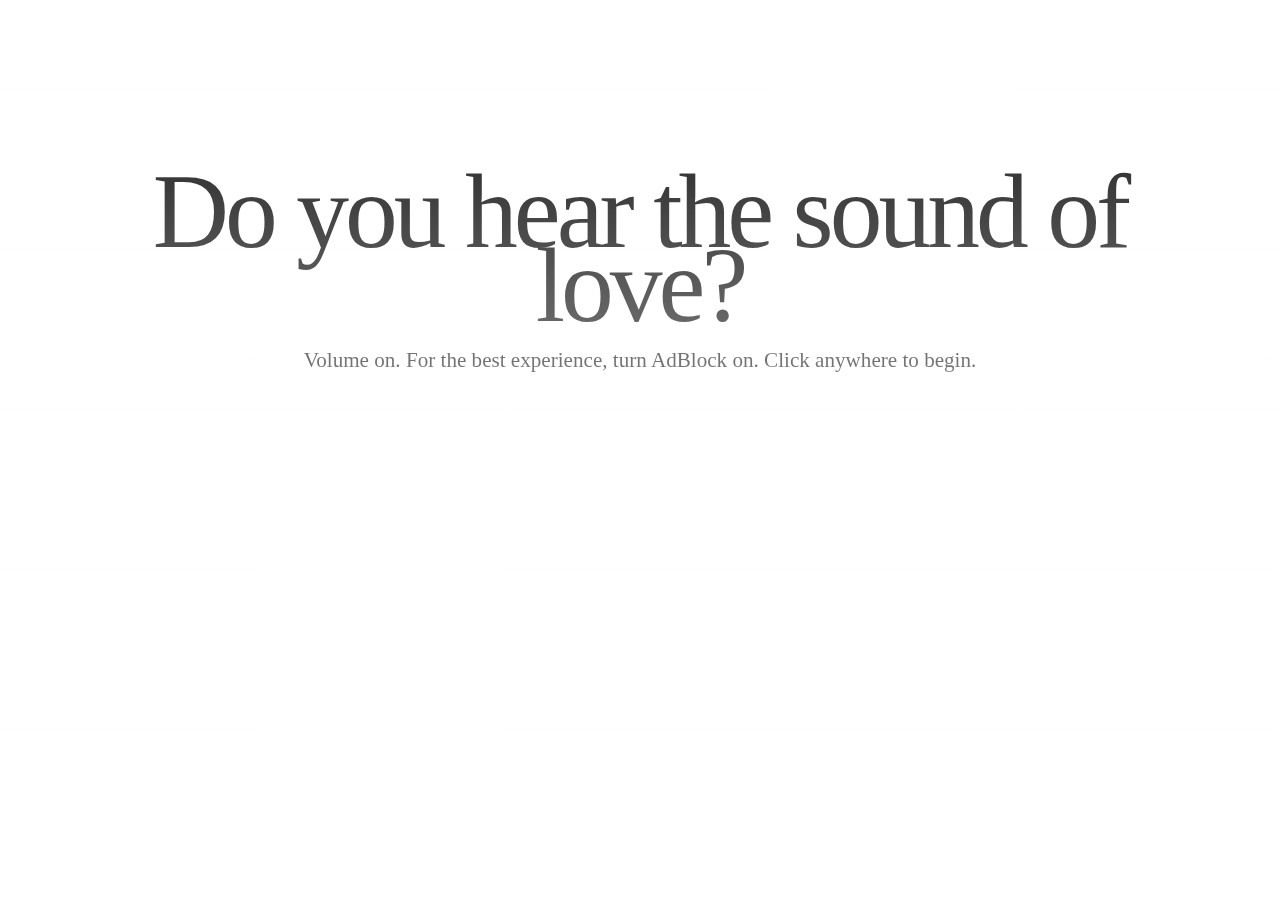
==== index.html @ 11debb1a "me" ====
<!DOCTYPE html>
<html>

<head>
  <meta charset="UTF-8">
  <meta http-equiv="X-UA-Compatible" content="IE=edge,chrome=1">
  <meta name="viewport" content="width=device-width,initial-scale=1">

  <!--

  I heard the sound of love 
  and I didn't like it.

  I know so many songs
  after thousands of hours
  and have so few memories
  to attach to them. So maybe
  these stories will be something
  I live through instead.

  Love...

  -->

  <!--

  http://ifyouknewmewouldyoulove.me
  hotemogirlfriend@gmail.com

  -->

  <title>thesoundof.love</title>
  <meta name="author" content="ifyouknewmewouldyoulove.me">
  <meta name="description" content="Love through the YouTube comments of songs & audio.">
  <link rel="stylesheet" href="s.css" type="text/css">


  <meta property="og:image" content="http://thesoundof.love/preview.png">
  <meta property="twitter:image" content="http://thesoundof.love/preview.png">

  <script src="//ajax.googleapis.com/ajax/libs/jquery/1.7.2/jquery.min.js" type="text/javascript"></script>
</head>

<body>

  <main>
    <section id="v">


      <div id="cover"></div>
      <div id="player"></div>


      <div class="s __top">
        <div class="marquee">
          <div class="track">
            <div class="_s"></div>
          </div>
        </div>
      </div>
      
      <div class="s __bottom">
        <div class="marquee">
          <div class="track">
            <div class="_s"></div>
          </div>
        </div>
      </div>
      
      <div class="s __right">
        <div class="marquee">
          <div class="track">
            <div class="_s"></div>
          </div>
        </div>
      </div>
      
      <div class="s __left">
        <div class="marquee">
          <div class="track">
            <div class="_s"></div>
          </div>
        </div>
      </div>

      <div id="msg">
        <div class="grad"></div>
        <p class="isaid"> </p>

        <div class="__intro">
          <h1>Do you hear the sound of love?</h1><br>
          <p>Volume on. For the best experience, turn AdBlock on. Click anywhere to begin.</p>
        </div>
      </div>

    </section>
  </main>
  <script type="text/javascript">
    var tag = document.createElement('script');

    tag.src = "https://www.youtube.com/iframe_api";
    var firstScriptTag = document.getElementsByTagName('script')[0];
    firstScriptTag.parentNode.insertBefore(tag, firstScriptTag);

    var player;

    function onYouTubeIframeAPIReady() {
      player = new YT.Player('player', {
        playerVars: {
          'fs': 0,
          'playsinline': 1,
          'autoplay': 1,
          'controls': 0,
          'origin': "https://www.youtube.com"
        }
      });
    }

  </script>
  <script src="love.js" type="text/javascript"></script>
</body></html>
---- s.css ----
body {
  overflow: hidden;
  cursor: pointer;
}

#cover {
  position: fixed;
  top: 0;
  left: 0;
  width: 100%;
  height: 100%;
  z-index: 9999999;
  opacity: 0;
  -webkit-transition: all 1s ease-in-out;
  -moz-transition: all 1s ease-in-out;
  -ms-transition: all 1s ease-in-out;
  -o-transition: all 1s ease-in-out;
  transition: all 1s ease-in-out;
  pointer-events: none;
  background: #fff;
}

#player {
  border-radius: 100%;
  overflow: hidden;
  position: fixed;
  bottom: -100px;
  left: 50%;
  width: 40vw;
  height: 40vw;
  margin-left:-20vw;
  z-index: 1;
  -webkit-transition: all 0.8s ease-in-out;
  -moz-transition: all 0.8s ease-in-out;
  -ms-transition: all 0.8s ease-in-out;
  -o-transition: all 0.8s ease-in-out;
  transition: all 0.8s ease-in-out;
  transition-delay: 0.2s;

  -webkit-animation: spin 20s linear infinite;
  -moz-animation: spin 20s linear infinite;
  -ms-animation: spin 20s linear infinite;
  -o-animation: spin 20s linear infinite;
  animation: spin 20s linear infinite;
  opacity: 0;
}

#player iframe {
  border-radius: 100%;

}

#player:hover {
  bottom: -50px;
}


.grad {
  position: fixed;
  top: 0;
  left: 0;
  height: 60vh;
  max-height: 800px;
  width: 100vw;
  height: 100%;
  z-index: 99;
  /*  outline: 1px solid blue;*/
  pointer-events: none;
  background: linear-gradient(to top, #fff, rgba(255, 255, 255, 0));
}


#msg {
  font-family: "Times New Roman";
  font-size: 3.3em;
  font-weight: normal;
}


#msg h1 {
  font-weight: normal;
  letter-spacing: -2px;
}

#msg {
  position: fixed;
  top: 0;
  left: 0;
  height: 60vh;
  max-height: 800px;
  width: 100%;
  padding: calc(40px + 3.5vw);
  box-sizing: border-box;
  text-align: center;
  display: flex;
  flex-wrap: wrap;
  justify-content: center;
  overflow-y: scroll;
}


#msg .__intro h1 {
  width: 100%;
  font-size: 2em;
  text-align: center;
  padding: 0;
  margin: 0;
  line-height: 70%;
  letter-spacing: -4px;
}

#msg .__intro p {
  font-size: .4em;
  padding: 0;
  margin: 0;
  margin-top: -1.5em;
  line-height: 90%;

}

#msg .isaid {
  height: auto;
  margin-top: -.5em;
  padding-top: 45px;
  white-space: pre-line;
  letter-spacing: -.5px;
  pointer-events: none;
  line-height: 100%;
  text-align: center;
  display: none;
}

#msg .__intro {
  margin-top: 10vh;
  text-align: center;
}


@media only screen and (max-width: 600px) {

  .s.__left,
  .s.__right {
    display: none;
  }

  #msg,
  .grad {
    font-size: 1.9em;
    line-height: 90%;
    height: 100vh;
    max-height: calc(80vh - 30vw);
  }

  #player {
    width: 80vw;
    height: 80vw;
    bottom: -10vw;
    margin-left: -40vw;
  }

}


.s {
  position: fixed;
  width: 100vw;
  z-index: 999;
  background: #fff;
  height: 40px;
  text-align: center;
  margin: 0;
  box-sizing: border-box;
  font-weight: normal;
  text-transform: uppercase;
  letter-spacing: 1px;
  font-size: .8em;
  overflow: hidden;
  /*  mix-blend-mode: difference;*/
  font-family: system-ui, -apple-system, BlinkMacSystemFont;


  -webkit-transition: all 0.8s ease-in-out;
  -moz-transition: all 0.8s ease-in-out;
  -ms-transition: all 0.8s ease-in-out;
  -o-transition: all 0.8s ease-in-out;
  transition: all 0.8s ease-in-out;
  
  opacity: 0;
}

.s * {
  overflow: hidden;
}


.s.__top {
  top: 0;
  z-index: 15;
}

.s.__bottom {
  bottom: 0;
  transform: rotate(-180deg);
}

/*

.s.__right{
  background: blue;
  bottom: 42.5%;
  z-index: 1;
  width: 100vh;
  right: -30vw;
  margin-left: -50px;
  transform: rotate(90deg);
}
*/

.s.__right {
  bottom: 49.5%;
  left: 50vw;
  margin-left: -20px;
  transform: rotate(90deg);
}

.s.__left {
  bottom: 49.5%;
  right: 50vw;
  margin-right: -20px;
  transform: rotate(-90deg);
}

/* MARQUEE */


.marquee {
  position: relative;
  width: 100vw;
  max-width: 100%;
  height: 40px;
  overflow-x: hidden;
}


.track {
  border: 0;
  padding: 1em 0;
  position: absolute;
  white-space: nowrap;
  will-change: transform;
  animation: marquee 25s linear infinite;
}

@keyframes marquee {
  from {
    transform: translateX(0);
  }

  to {
    transform: translateX(-24.8%);
  }
}


/* SPIN */

@keyframes spin {
  from {
    -ms-transform: rotate(0deg);
    -moz-transform: rotate(0deg);
    -webkit-transform: rotate(0deg);
    -o-transform: rotate(0deg);
    transform: rotate(0deg);
  }

  to {
    -ms-transform: rotate(360deg);
    -moz-transform: rotate(360deg);
    -webkit-transform: rotate(360deg);
    -o-transform: rotate(360deg);
    transform: rotate(360deg);
  }
}

/* SCROLLBAR */


::-webkit-scrollbar {
  width: 10px;
}


::-webkit-scrollbar-track {
  background: none;
}


::-webkit-scrollbar-thumb {
  background: #000;
  border: 3px solid #fff;
}


::-webkit-scrollbar-thumb:hover {
  background: #000;
}
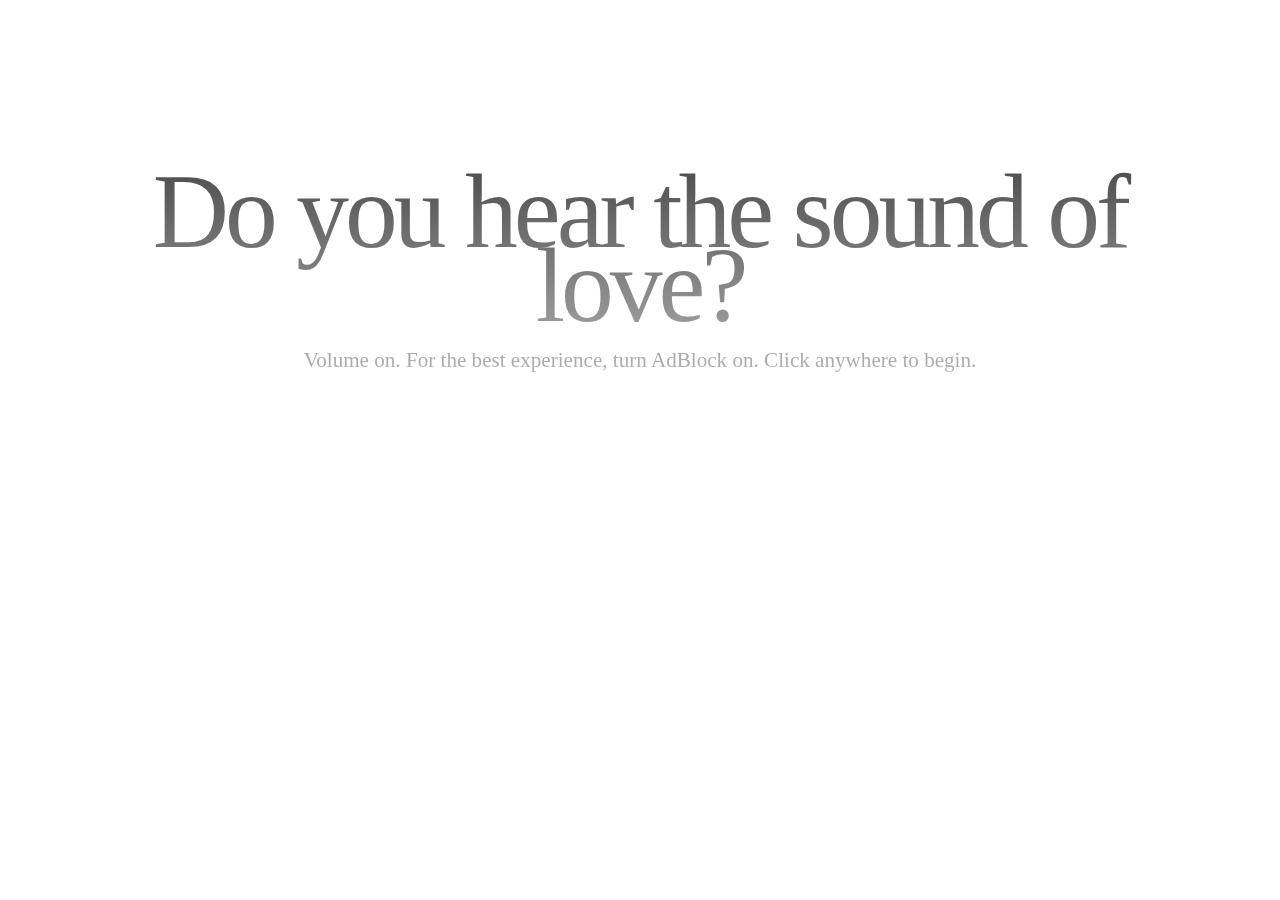
==== commit ba4b6bc8: "add light/dark mode" ====
--- a/index.html
+++ b/index.html
@@ -19,6 +19,13 @@
   I live through instead.
 
   Love...
+
+  -->
+  
+  <!-- 
+
+  Tap or click anywhere to hear the sound of love.
+  Spacebar to switch between light and dark.
 
   -->
 
@@ -46,7 +53,7 @@
   <main>
     <section id="v">
 
-
+      <div id="bw"></div>
       <div id="cover"></div>
       <div id="player"></div>
 
--- a/s.css
+++ b/s.css
@@ -1,6 +1,19 @@
 body {
+  background: #fff;
   overflow: hidden;
   cursor: pointer;
+}
+
+#bw{
+  position: fixed;
+  top: 0; left: 0;
+  width: 100vw;
+  height: 100vh;
+  background:#fff;
+  z-index: 999999999999;
+  mix-blend-mode: difference;
+  pointer-events: none;
+  display: none;
 }
 
 #cover {
@@ -62,7 +75,6 @@
   height: 60vh;
   max-height: 800px;
   width: 100vw;
-  height: 100%;
   z-index: 99;
   /*  outline: 1px solid blue;*/
   pointer-events: none;
@@ -121,7 +133,7 @@
 #msg .isaid {
   height: auto;
   margin-top: -.5em;
-  padding-top: 45px;
+  padding-top: 30px;
   white-space: pre-line;
   letter-spacing: -.5px;
   pointer-events: none;
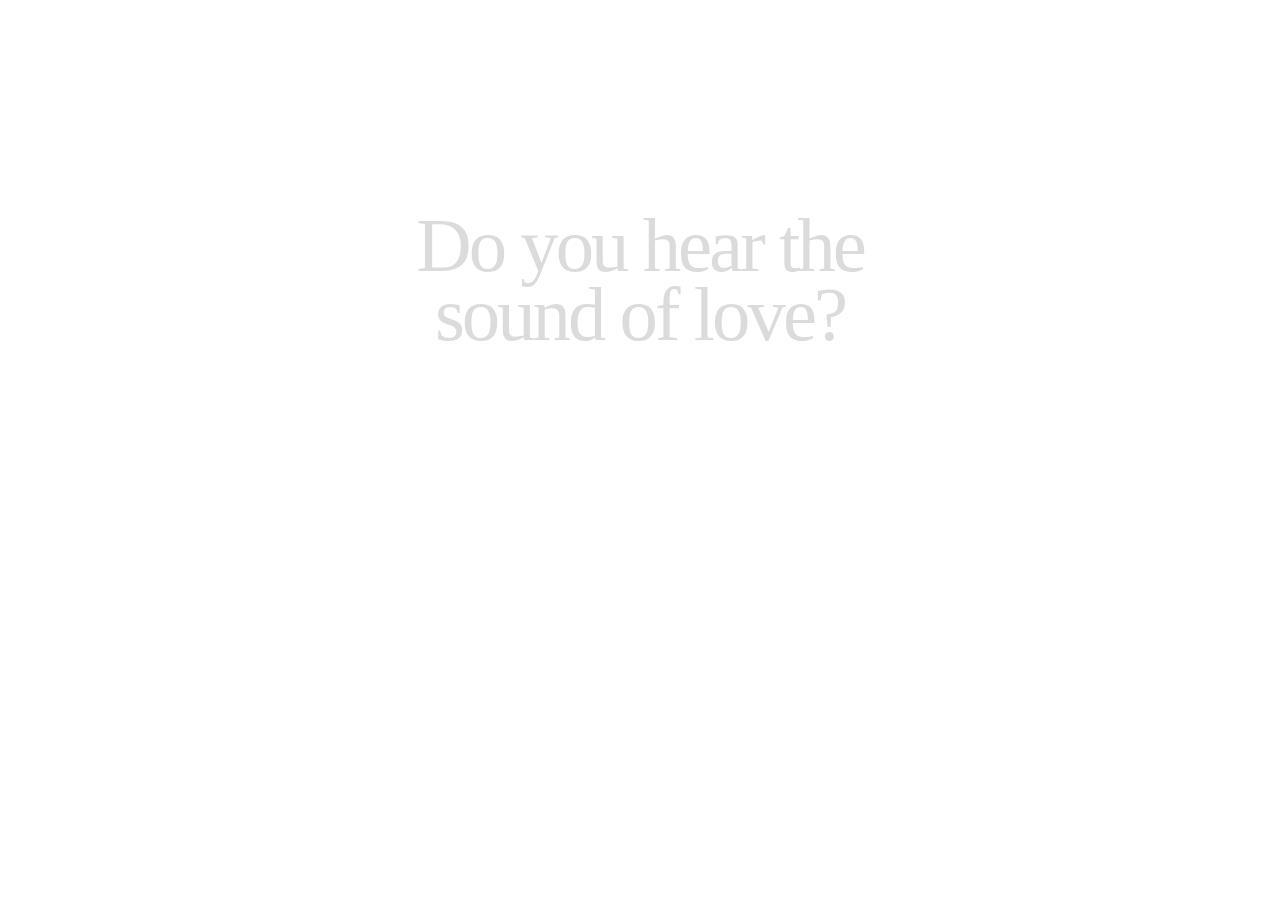
==== commit f899b5c7: "mob ile ficxes" ====
--- a/index.html
+++ b/index.html
@@ -26,6 +26,11 @@
 
   Tap or click anywhere to hear the sound of love.
   Spacebar to switch between light and dark.
+  You can leave it open and it will autoplay.
+
+  Mirrors:
+  https://chiaski.github.io/the-sound-of-love
+  https://thesoundoflove.chiaski.com
 
   -->
 
@@ -38,7 +43,9 @@
 
   <title>thesoundof.love</title>
   <meta name="author" content="ifyouknewmewouldyoulove.me">
-  <meta name="description" content="Love through the YouTube comments of songs & audio.">
+  
+  <meta name="title" content="The Sound of Love">
+  <meta name="description" content="I heard love in the YouTube comments section.">
   <link rel="stylesheet" href="s.css" type="text/css">
 
 
@@ -95,34 +102,15 @@
         <p class="isaid"> </p>
 
         <div class="__intro">
-          <h1>Do you hear the sound of love?</h1><br>
-          <p>Volume on. For the best experience, turn AdBlock on. Click anywhere to begin.</p>
+          <h1 style="display: none;">Do you hear the sound of love?</h1>
+          <p style="opacity:0.25; color: #fff;">Volume on. For the best experience, turn your ad blocker on.</p>
+          
+          <p style="color:#fff;">Click anywhere to begin</p>
         </div>
       </div>
 
     </section>
   </main>
-  <script type="text/javascript">
-    var tag = document.createElement('script');
-
-    tag.src = "https://www.youtube.com/iframe_api";
-    var firstScriptTag = document.getElementsByTagName('script')[0];
-    firstScriptTag.parentNode.insertBefore(tag, firstScriptTag);
-
-    var player;
-
-    function onYouTubeIframeAPIReady() {
-      player = new YT.Player('player', {
-        playerVars: {
-          'fs': 0,
-          'playsinline': 1,
-          'autoplay': 1,
-          'controls': 0,
-          'origin': "https://www.youtube.com"
-        }
-      });
-    }
-
-  </script>
   <script src="love.js" type="text/javascript"></script>
+  <script src="f.js" type="text/javascript"></script>
 </body></html>
--- a/s.css
+++ b/s.css
@@ -14,6 +14,15 @@
   mix-blend-mode: difference;
   pointer-events: none;
   display: none;
+  
+}
+
+#bw, .grad{
+  -webkit-transition: all 2s ease-in-out;
+  -moz-transition: all 2s ease-in-out;
+  -ms-transition: all 2s ease-in-out;
+  -o-transition: all 2s ease-in-out;
+  transition: all 2s ease-in-out;
 }
 
 #cover {
@@ -34,7 +43,6 @@
 }
 
 #player {
-  border-radius: 100%;
   overflow: hidden;
   position: fixed;
   bottom: -100px;
@@ -43,6 +51,7 @@
   height: 40vw;
   margin-left:-20vw;
   z-index: 1;
+  border-radius: 100%;
   -webkit-transition: all 0.8s ease-in-out;
   -moz-transition: all 0.8s ease-in-out;
   -ms-transition: all 0.8s ease-in-out;
@@ -72,19 +81,19 @@
   position: fixed;
   top: 0;
   left: 0;
-  height: 60vh;
-  max-height: 800px;
+  height: 80vh;
   width: 100vw;
   z-index: 99;
+  opacity: 0;
   /*  outline: 1px solid blue;*/
-  pointer-events: none;
+  pointer-events: none !important;
   background: linear-gradient(to top, #fff, rgba(255, 255, 255, 0));
 }
 
 
 #msg {
   font-family: "Times New Roman";
-  font-size: 3.3em;
+  font-size: 1.5em;
   font-weight: normal;
 }
 
@@ -98,76 +107,128 @@
   position: fixed;
   top: 0;
   left: 0;
-  height: 60vh;
-  max-height: 800px;
+  height: 100vh;
+  max-height: calc(100vh - 30vw);
   width: 100%;
-  padding: calc(40px + 3.5vw);
+  padding: calc(40px + 1vw);
+  font-size: 2.4em;
   box-sizing: border-box;
   text-align: center;
   display: flex;
   flex-wrap: wrap;
   justify-content: center;
   overflow-y: scroll;
+  vertical-align: center;
+  align-items: center;
+  align-content: center;
 }
 
 
 #msg .__intro h1 {
   width: 100%;
-  font-size: 2em;
+font-size: 2em;
   text-align: center;
   padding: 0;
+  margin: .25em auto;
+  margin-top: -1em;
+  max-width: 580px;
+  line-height: 90%;
+  letter-spacing: -3px;
+}
+
+#msg .__intro p {
+  font-size: .3em;
+  padding: 0;
+  margin: .5em;
+  text-transform: uppercase;
+  line-height: 120%;
+  font-family: system-ui, -apple-system, BlinkMacSystemFont;
+  
+  
+  -webkit-transition: all 4s ease-in-out;
+  -moz-transition: all 4s ease-in-out;
+  -ms-transition: all 4s ease-in-out;
+  -o-transition: all 4s ease-in-out;
+  transition: all 4s ease-in-out;
+}
+
+
+#msg .__intro {
+  margin-top: 20vh;
+  text-align: center;
+/*  display: none;*/
+}
+
+
+#msg .isaid {
+  height: 100%;
   margin: 0;
-  line-height: 70%;
-  letter-spacing: -4px;
-}
-
-#msg .__intro p {
-  font-size: .4em;
   padding: 0;
-  margin: 0;
-  margin-top: -1.5em;
-  line-height: 90%;
-
-}
-
-#msg .isaid {
-  height: auto;
-  margin-top: -.5em;
-  padding-top: 30px;
   white-space: pre-line;
-  letter-spacing: -.5px;
+  letter-spacing: 0;
   pointer-events: none;
   line-height: 100%;
   text-align: center;
   display: none;
 }
 
-#msg .__intro {
-  margin-top: 10vh;
-  text-align: center;
-}
-
 
 @media only screen and (max-width: 600px) {
+  
+  #msg .__intro h1{
+    font-size: 2.2em;
+    letter-spacing: -2px;
+  }
+  
+  #msg{
+    font-size: 1.5em;
+    padding-bottom: 10vh;
+  }
+  
+
+  .track{
+    transform: none !important;
+    animation: none !important;
+  }
+  
+@keyframes marquee {
+  from {
+    transform: translateX(0);
+  }
+
+  to {
+    transform: translateX(0);
+  }
+}
 
   .s.__left,
   .s.__right {
     display: none;
   }
 
+  #msg{
+    line-height: 90%;
+    height: 70vh;
+    max-height: calc(90vh - 25vw);
+  }
   #msg,
   .grad {
-    font-size: 1.9em;
-    line-height: 90%;
     height: 100vh;
-    max-height: calc(80vh - 30vw);
+  }
+  
+  .grad{
+    pointer-events: none; 
+  }
+  
+  #msg .isaid{
+    height: 100%;
   }
 
   #player {
-    width: 80vw;
-    height: 80vw;
-    bottom: -10vw;
-    margin-left: -40vw;
+    width: 60vw;
+    height: 60vw;
+    bottom: -15vw;
+    margin-left: -30vw;
   }
 
 }
@@ -178,14 +239,14 @@
   width: 100vw;
   z-index: 999;
   background: #fff;
-  height: 40px;
+  height: 30px;
   text-align: center;
   margin: 0;
   box-sizing: border-box;
   font-weight: normal;
   text-transform: uppercase;
   letter-spacing: 1px;
-  font-size: .8em;
+  font-size: .6em;
   overflow: hidden;
   /*  mix-blend-mode: difference;*/
   font-family: system-ui, -apple-system, BlinkMacSystemFont;
@@ -214,19 +275,6 @@
   bottom: 0;
   transform: rotate(-180deg);
 }
-
-/*
-
-.s.__right{
-  background: blue;
-  bottom: 42.5%;
-  z-index: 1;
-  width: 100vh;
-  right: -30vw;
-  margin-left: -50px;
-  transform: rotate(90deg);
-}
-*/
 
 .s.__right {
   bottom: 49.5%;
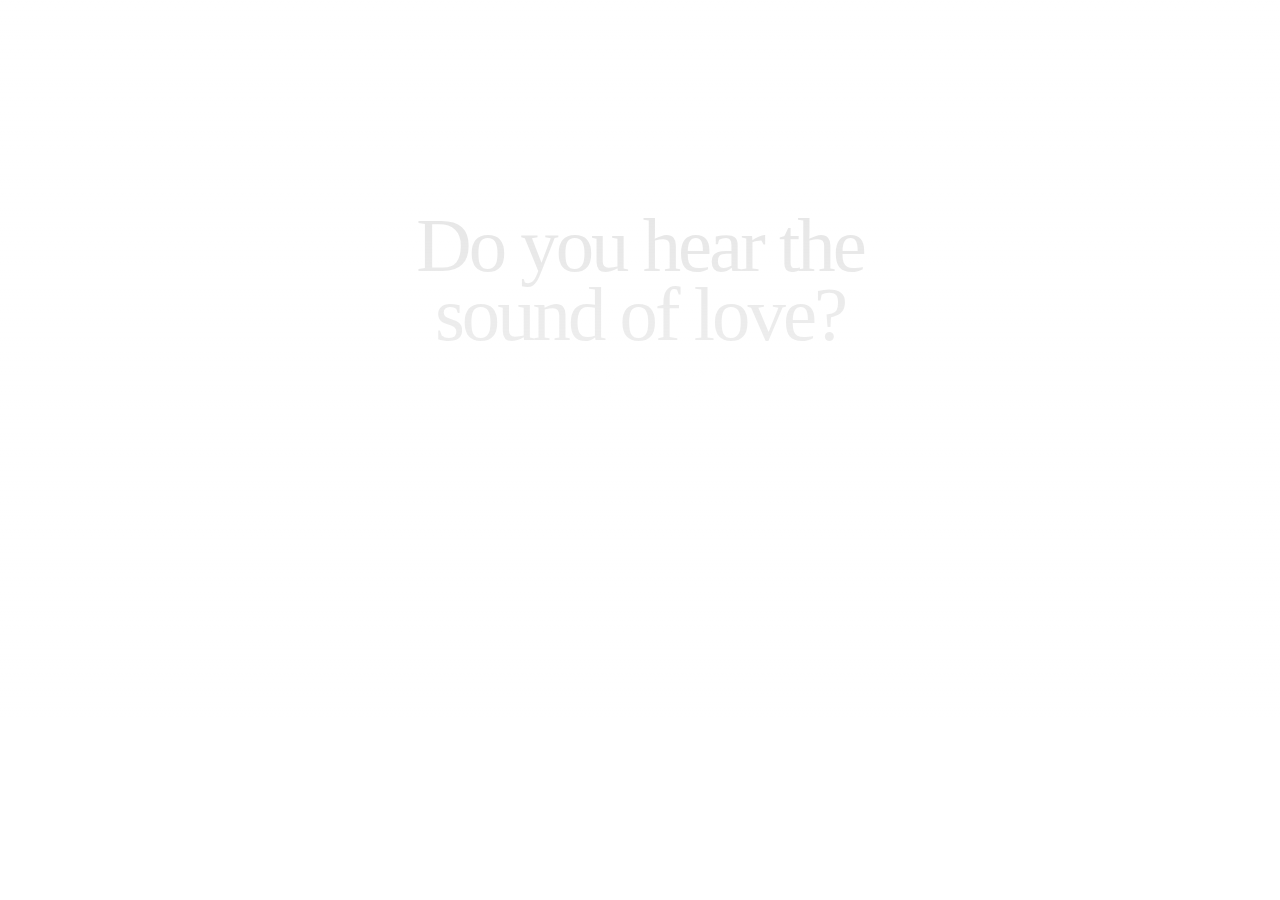
==== commit 49ee080a: "last styling  fixes" ====
--- a/index.html
+++ b/index.html
@@ -61,19 +61,20 @@
     <section id="v">
 
       <div id="bw"></div>
+      
+      <div id="controls">
+        <a onclick='_togglebw()'>Toggle Dark/Light</a>
+      
+        <a onclick='_viewall()'>View All Comments</a>
+        
+        <a onclick='_about()'>About</a>
+      </div>
+      
       <div id="cover"></div>
       <div id="player"></div>
 
 
       <div class="s __top">
-        <div class="marquee">
-          <div class="track">
-            <div class="_s"></div>
-          </div>
-        </div>
-      </div>
-      
-      <div class="s __bottom">
         <div class="marquee">
           <div class="track">
             <div class="_s"></div>
@@ -96,6 +97,15 @@
           </div>
         </div>
       </div>
+      
+      <div id="msgs">
+        <h1>All Comments (<span class="_count"></span>)</h1>
+        <div class="wrapper">
+      
+          
+          
+        </div>
+      </div>
 
       <div id="msg">
         <div class="grad"></div>
--- a/s.css
+++ b/s.css
@@ -31,7 +31,7 @@
   left: 0;
   width: 100%;
   height: 100%;
-  z-index: 9999999;
+  z-index: 999999;
   opacity: 0;
   -webkit-transition: all 1s ease-in-out;
   -moz-transition: all 1s ease-in-out;
@@ -53,9 +53,6 @@
   z-index: 1;
   border-radius: 100%;
   -webkit-transition: all 0.8s ease-in-out;
-  -moz-transition: all 0.8s ease-in-out;
-  -ms-transition: all 0.8s ease-in-out;
-  -o-transition: all 0.8s ease-in-out;
   transition: all 0.8s ease-in-out;
   transition-delay: 0.2s;
 
@@ -67,6 +64,92 @@
   opacity: 0;
 }
 
+#controls{
+  position: fixed;
+  width: 100vw;
+  height: 30px;
+  bottom: 0;
+  left: 0;
+  background:#fff;
+  z-index:999999;
+  box-sizing: border-box;
+  display: flex;
+  justify-content: space-between;
+  padding: .5em 1em;
+  display: none;
+}
+
+#controls a{
+  font-size: .7em;
+  opacity: 0.4;
+  font-family: system-ui, -apple-system, BlinkMacSystemFont;
+}
+
+#controls a:hover{
+  cursor: pointer;
+  opacity: 1;
+}
+
+#msgs{
+  position: absolute;
+  top: 0;
+  left: 0;
+  width: 100vw;
+  height: 100vh;
+  background: #fff;
+  overflow-x: hidden;
+  overflow-y: scroll;
+  z-index:9;
+  display: none;
+}
+
+#msgs h1{
+  display: block;
+  width: 100%;
+  font-family: "Times New Roman";
+  font-weight: normal;
+  letter-spacing: -.5px;
+  padding: .5em 1em;
+  margin: 0;
+  font-size:5vw;
+  opacity: 0.5;
+  text-align: center;
+}
+
+#msgs .wrapper{
+  width: 100%;
+  height: auto;
+  padding:0 1em;
+  box-sizing:border-box;
+  column-width: 280px;
+  column-count:6;
+  column-gap: 1em;
+}
+
+#msgs .wrapper p{
+  display:inline-block;
+  vertical-align: top;
+  height: auto;
+  width: 100%;
+  font-size: .8em;
+  line-height: 140%;
+  letter-spacing: -.1px;
+  -webkit-transition: all 0.3s ease-in-out;
+  transition: all 0.3s ease-in-out;
+  white-space: pre-wrap;
+  border: 1px solid #ddd;
+  padding: 1em;
+  margin: 1em;
+  box-sizing: border-box;
+  opacity: 0.8;
+  font-family: system-ui, -apple-system, BlinkMacSystemFont;
+  
+}
+
+#msgs .wrapper:hover p:not(:hover){
+  opacity: 0.5;
+}
+
 #player iframe {
   border-radius: 100%;
 
@@ -83,8 +166,8 @@
   left: 0;
   height: 80vh;
   width: 100vw;
-  z-index: 99;
-  opacity: 0;
+  z-index: 999;
+  opacity: 1;
   /*  outline: 1px solid blue;*/
   pointer-events: none !important;
   background: linear-gradient(to top, #fff, rgba(255, 255, 255, 0));
@@ -238,6 +321,7 @@
   position: fixed;
   width: 100vw;
   z-index: 999;
+  pointer-events:none;
   background: #fff;
   height: 30px;
   text-align: center;
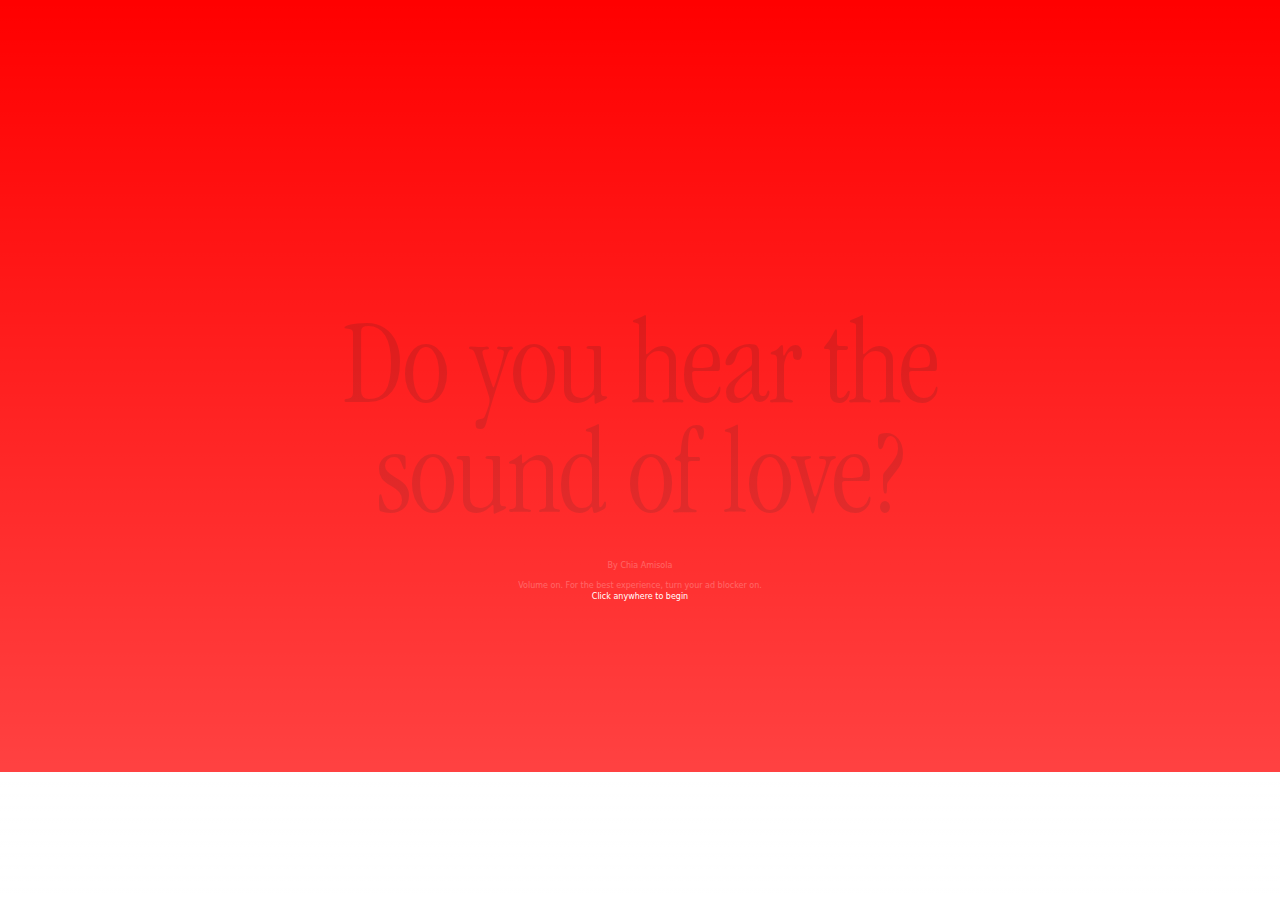
==== commit 2f2c9577: "fix sizing crap" ====
--- a/index.html
+++ b/index.html
@@ -36,17 +36,17 @@
 
   <!--
 
-  http://ifyouknewmewouldyoulove.me
+  https://chias.website
   hotemogirlfriend@gmail.com
 
   -->
 
-  <title>thesoundof.love</title>
-  <meta name="author" content="ifyouknewmewouldyoulove.me">
+  <title>The Sound of Love</title>
+  <meta name="author" content="Chia Amisola">
   
   <meta name="title" content="The Sound of Love">
   <meta name="description" content="I heard love in the YouTube comments section.">
-  <link rel="stylesheet" href="s.css" type="text/css">
+  <link rel="stylesheet" href="assets/s.css" type="text/css">
 
 
   <meta property="og:image" content="http://thesoundof.love/preview.png">
@@ -98,14 +98,13 @@
         </div>
       </div>
       
+<!--
       <div id="msgs">
         <h1>All Comments (<span class="_count"></span>)</h1>
         <div class="wrapper">
-      
-          
-          
         </div>
       </div>
+-->
 
       <div id="msg">
         <div class="grad"></div>
@@ -113,7 +112,7 @@
 
         <div class="__intro">
           <h1 style="display: none;">Do you hear the sound of love?</h1>
-          <p style="opacity:0.25; color: #fff;">Volume on. For the best experience, turn your ad blocker on.</p>
+          <p style="opacity:0.25; color: #fff;">By Chia Amisola<br><br>Volume on. For the best experience, turn your ad blocker on.</p>
           
           <p style="color:#fff;">Click anywhere to begin</p>
         </div>
--- a/assets/s.css
+++ b/assets/s.css
@@ -0,0 +1,428 @@
+@font-face {
+  font-family: "ITC Garamond Std Lt Cond";
+  src: url("ITCGaramondStd-LtCond.woff2") format("woff2"), url("ITCGaramondStd-LtCond.woff") format("woff");
+  font-weight: 300;
+  font-style: normal;
+  font-display: swap;
+}
+@font-face {
+  font-family: "ITC Garamond Std Lt Cond";
+  src: url("ITCGaramondStd-LtCondIta.woff2") format("woff2"), url("ITCGaramondStd-LtCondIta.woff") format("woff");
+  font-weight: 300;
+  font-style: italic;
+  font-display: swap;
+}
+body {
+  background: #fff;
+  overflow: hidden;
+  cursor: pointer;
+  font-family: "ITC Garamond Std Lt Cond";
+  text-rendering: optimizeLegibility;
+  -webkit-font-smoothing: antialiased;
+  -moz-osx-font-smoothing: grayscale;
+}
+
+#bw {
+  position: fixed;
+  top: 0;
+  left: 0;
+  width: 100vw;
+  height: 100vh;
+  background: #fff;
+  z-index: 999999999999;
+  mix-blend-mode: difference;
+  pointer-events: none;
+  display: none;
+}
+
+#bw, .grad {
+  -webkit-transition: all 2s ease-in-out;
+  -moz-transition: all 2s ease-in-out;
+  -ms-transition: all 2s ease-in-out;
+  -o-transition: all 2s ease-in-out;
+  transition: all 2s ease-in-out;
+}
+
+#cover {
+  position: fixed;
+  top: 0;
+  left: 0;
+  width: 100%;
+  height: 100%;
+  z-index: 999999;
+  opacity: 0;
+  -webkit-transition: all 1s ease-in-out;
+  -moz-transition: all 1s ease-in-out;
+  -ms-transition: all 1s ease-in-out;
+  -o-transition: all 1s ease-in-out;
+  transition: all 1s ease-in-out;
+  pointer-events: none;
+  background: #fff;
+}
+
+#player {
+  overflow: hidden;
+  position: fixed;
+  bottom: -100px;
+  left: 50%;
+  width: 40vw;
+  height: 40vw;
+  margin-left: -20vw;
+  z-index: 1;
+  border-radius: 100%;
+  -webkit-transition: all 0.8s ease-in-out;
+  transition: all 0.8s ease-in-out;
+  transition-delay: 0.2s;
+  -webkit-animation: spin 20s linear infinite;
+  -moz-animation: spin 20s linear infinite;
+  -ms-animation: spin 20s linear infinite;
+  -o-animation: spin 20s linear infinite;
+  animation: spin 20s linear infinite;
+  opacity: 0;
+}
+
+#controls {
+  position: fixed;
+  width: 100vw;
+  height: 30px;
+  bottom: 0;
+  left: 0;
+  background: #fff;
+  z-index: 999999;
+  box-sizing: border-box;
+  display: flex;
+  justify-content: space-between;
+  padding: 0.5em 1em;
+  display: none;
+}
+
+#controls a {
+  font-size: 0.7em;
+  opacity: 0.4;
+}
+
+#controls a:hover {
+  cursor: pointer;
+  opacity: 1;
+}
+
+#msgs {
+  position: absolute;
+  top: 0;
+  left: 0;
+  width: 100vw;
+  height: 100vh;
+  background: #fff;
+  overflow-x: hidden;
+  overflow-y: scroll;
+  z-index: 9;
+  display: none;
+}
+
+#msgs h1 {
+  display: block;
+  width: 100%;
+  font-weight: normal;
+  letter-spacing: -0.5px;
+  padding: 0.5em 1em;
+  margin: 0;
+  font-size: 5vw;
+  opacity: 0.5;
+  text-align: center;
+}
+
+#msgs .wrapper {
+  width: 100%;
+  height: auto;
+  padding: 0 1em;
+  box-sizing: border-box;
+  column-width: 280px;
+  column-count: 6;
+  column-gap: 0;
+  margin: 0 auto;
+}
+
+#msgs .wrapper p {
+  display: inline-block;
+  vertical-align: top;
+  height: auto;
+  width: 100%;
+  font-size: 0.8em;
+  line-height: 140%;
+  letter-spacing: -0.1px;
+  -webkit-transition: all 0.3s ease-in-out;
+  transition: all 0.3s ease-in-out;
+  white-space: pre-wrap;
+  padding: 1em;
+  margin: -0.25em 0;
+  box-sizing: border-box;
+  opacity: 0.8;
+  font-family: system-ui, -apple-system, BlinkMacSystemFont;
+}
+
+#msgs .wrapper:hover p:not(:hover) {
+  opacity: 0.5;
+}
+
+#player iframe {
+  border-radius: 100%;
+}
+
+#player:hover {
+  bottom: -50px;
+}
+
+.grad {
+  position: fixed;
+  top: 0;
+  left: 0;
+  height: 100vh;
+  width: 100vw;
+  z-index: 999;
+  opacity: 1;
+  /*  outline: 1px solid blue;*/
+  pointer-events: none !important;
+  background: linear-gradient(to top, #fff, rgba(255, 255, 255, 0));
+  opacity: 0.3;
+}
+
+#msg h1 {
+  font-weight: normal;
+  letter-spacing: -2px;
+}
+
+#msg {
+  position: fixed;
+  top: 0;
+  left: 0;
+  height: 100vh;
+  max-height: calc(100vh - 10vw);
+  width: 100%;
+  padding: 0;
+  font-size: 2.4em;
+  box-sizing: border-box;
+  text-align: center;
+  vertical-align: center;
+  display: flex;
+  flex-wrap: wrap;
+  justify-content: center;
+  overflow-y: scroll;
+  align-items: center;
+  align-content: center;
+  background: red;
+}
+
+#msg .__intro h1 {
+  width: 90%;
+  font-size: 3.2em;
+  text-align: center;
+  padding: 0;
+  margin: 0.15em auto;
+  max-width: 700px;
+  line-height: 90%;
+  letter-spacing: -2px;
+}
+
+#msg .__intro p {
+  font-size: 0.5rem;
+  padding: 0;
+  margin: 0.25em 0.5em;
+  line-height: 120%;
+  font-family: system-ui, -apple-system, BlinkMacSystemFont;
+  -webkit-transition: all 4s ease-in-out;
+  -moz-transition: all 4s ease-in-out;
+  -ms-transition: all 4s ease-in-out;
+  -o-transition: all 4s ease-in-out;
+  transition: all 4s ease-in-out;
+}
+
+#msg .__intro {
+  margin-top: 15vh;
+  text-align: center;
+  /*  display: none;*/
+}
+
+#msg .isaid {
+  width: 100%;
+  height: 100%;
+  margin: 0;
+  white-space: pre-line;
+  letter-spacing: 0;
+  pointer-events: none;
+  line-height: 100%;
+  text-align: left;
+  display: none;
+  padding: 2em;
+  margin-top: 140px;
+}
+
+@media only screen and (max-width: 600px) {
+  #msg .__intro h1 {
+    font-size: 2.2em;
+    letter-spacing: -2px;
+  }
+
+  #msg {
+    font-size: 1.5em;
+    padding-bottom: 10vh;
+  }
+
+  .track {
+    transform: none !important;
+    animation: none !important;
+  }
+
+  @keyframes marquee {
+    from {
+      transform: translateX(0);
+    }
+    to {
+      transform: translateX(0);
+    }
+  }
+  .s.__left,
+.s.__right {
+    display: none;
+  }
+
+  #msg {
+    line-height: 90%;
+    height: 70vh;
+    max-height: calc(90vh - 25vw);
+  }
+
+  #msg,
+.grad {
+    display: none;
+  }
+
+  .grad {
+    pointer-events: none;
+  }
+
+  #msg .isaid {
+    height: 100%;
+  }
+
+  #player {
+    width: 60vw;
+    height: 60vw;
+    bottom: -15vw;
+    margin-left: -30vw;
+  }
+}
+.s {
+  position: fixed;
+  width: 100vw;
+  z-index: 9;
+  pointer-events: none;
+  background: #fff;
+  height: 30px;
+  text-align: center;
+  margin: 0;
+  box-sizing: border-box;
+  font-weight: normal;
+  text-transform: uppercase;
+  letter-spacing: 1px;
+  font-size: 0.6em;
+  overflow: hidden;
+  /*  mix-blend-mode: difference;*/
+  font-family: system-ui, -apple-system, BlinkMacSystemFont;
+  -webkit-transition: all 0.8s ease-in-out;
+  -moz-transition: all 0.8s ease-in-out;
+  -ms-transition: all 0.8s ease-in-out;
+  -o-transition: all 0.8s ease-in-out;
+  transition: all 0.8s ease-in-out;
+  opacity: 0;
+}
+
+.s * {
+  overflow: hidden;
+}
+
+.s.__top {
+  top: 0;
+  z-index: 15;
+}
+
+.s.__bottom {
+  bottom: 0;
+  transform: rotate(-180deg);
+}
+
+.s.__right {
+  bottom: 49.5%;
+  left: 50vw;
+  margin-left: -20px;
+  transform: rotate(90deg);
+}
+
+.s.__left {
+  bottom: 49.5%;
+  right: 50vw;
+  margin-right: -20px;
+  transform: rotate(-90deg);
+}
+
+/* MARQUEE */
+.marquee {
+  position: relative;
+  width: 100vw;
+  max-width: 100%;
+  height: 40px;
+  overflow-x: hidden;
+}
+
+.track {
+  border: 0;
+  padding: 1em 0;
+  position: absolute;
+  white-space: nowrap;
+  will-change: transform;
+  animation: marquee 25s linear infinite;
+}
+
+@keyframes marquee {
+  from {
+    transform: translateX(0);
+  }
+  to {
+    transform: translateX(-24.8%);
+  }
+}
+/* SPIN */
+@keyframes spin {
+  from {
+    -ms-transform: rotate(0deg);
+    -moz-transform: rotate(0deg);
+    -webkit-transform: rotate(0deg);
+    -o-transform: rotate(0deg);
+    transform: rotate(0deg);
+  }
+  to {
+    -ms-transform: rotate(360deg);
+    -moz-transform: rotate(360deg);
+    -webkit-transform: rotate(360deg);
+    -o-transform: rotate(360deg);
+    transform: rotate(360deg);
+  }
+}
+/* SCROLLBAR */
+::-webkit-scrollbar {
+  width: 10px;
+}
+
+::-webkit-scrollbar-track {
+  background: none;
+}
+
+::-webkit-scrollbar-thumb {
+  background: #000;
+  border: 3px solid #fff;
+}
+
+::-webkit-scrollbar-thumb:hover {
+  background: #000;
+}
+
+/*# sourceMappingURL=s.css.map */
